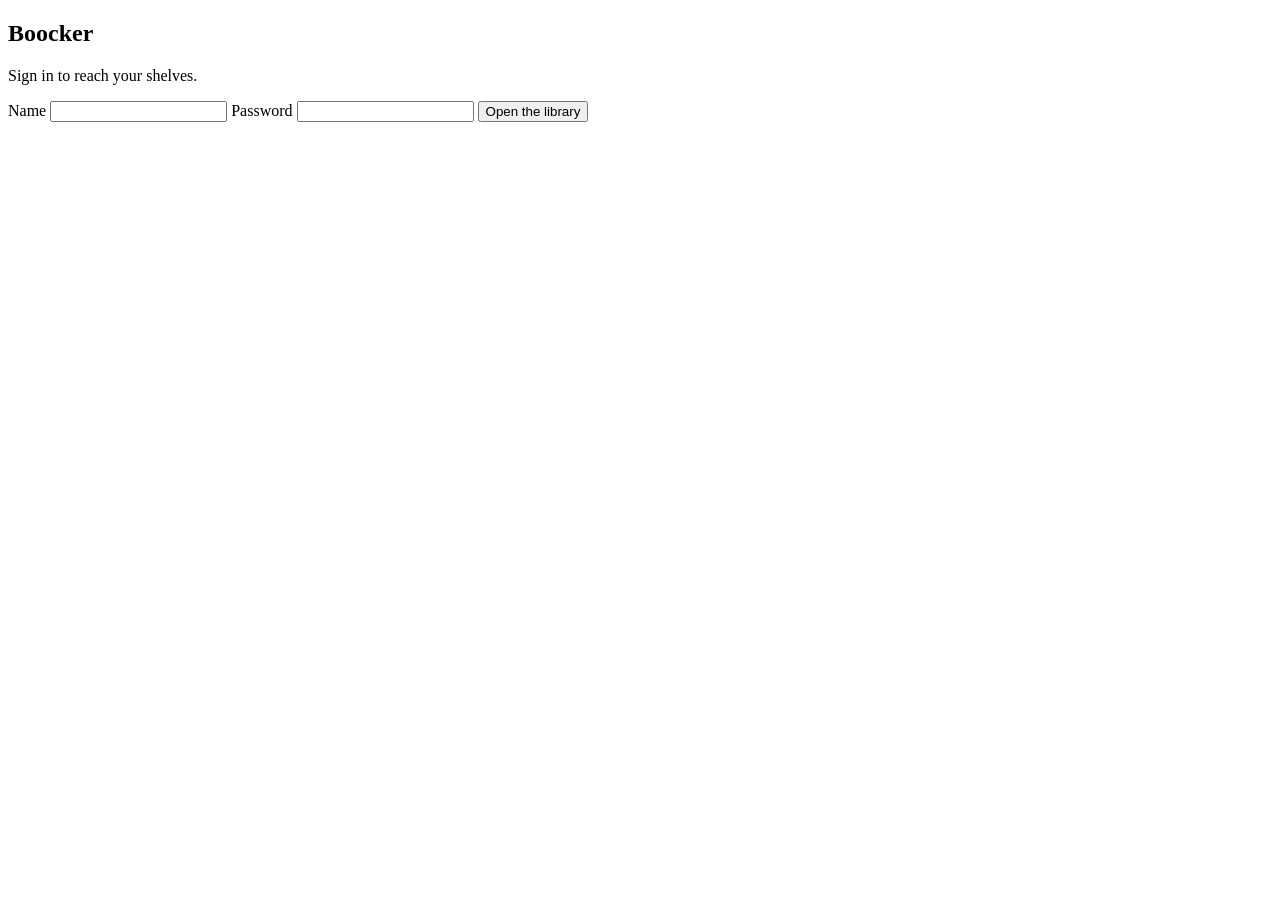
==== static/index.html @ 24751ae5 "design: create beautiful shark swim-up animation with text reveal" ====
<!DOCTYPE html>
<html lang="en">
<head>
<meta charset="utf-8">
<!-- viewport-fit=cover lets the app paint under the notch and home indicator -->
<meta name="viewport" content="width=device-width, initial-scale=1, viewport-fit=cover, maximum-scale=1">
<meta name="theme-color" content="#0a0612">
<meta name="description" content="A quiet place to keep every book you own, want and have read.">

<!-- Tells iOS to run this fullscreen once it is on the home screen -->
<meta name="apple-mobile-web-app-capable" content="yes">
<meta name="mobile-web-app-capable" content="yes">
<meta name="apple-mobile-web-app-status-bar-style" content="black-translucent">
<meta name="apple-mobile-web-app-title" content="Boocker">
<link rel="apple-touch-icon" href="/static/icons/icon-180.png">

<title>Boocker</title>
<link rel="manifest" href="/manifest.webmanifest">
<link rel="icon" href="/static/icons/icon-192.png">
<link rel="stylesheet" href="/static/css/style.css">
</head>
<body>

<!-- ===================================================================
     Splash: lemon shark swims up from the depths, carrying CherryStraw
     =================================================================== -->
<div id="splash">
  <div class="splash__scene">
    <!-- Shark swims upward -->
    <svg class="splash__shark" viewBox="0 0 100 220" aria-hidden="true" preserveAspectRatio="xMidYMid meet">
      <path d="M50 20 C70 30, 80 50, 82 80 C85 110, 75 140, 65 160 L70 170 C72 175, 68 178, 63 176 L58 165 C58 180, 50 200, 50 220 C50 200, 42 180, 42 165 L37 176 C32 178, 28 175, 30 170 L35 160 C25 140, 15 110, 18 80 C20 50, 30 30, 50 20 Z" fill="#5d8496" opacity="0.85"/>
      <path d="M50 60 L45 90 L55 90 Z" fill="#5d8496" opacity="0.85"/>
    </svg>
    
    <!-- Text reveals below shark as it rises -->
    <div class="splash__content">
      <h1 class="splash__brand" id="splashBrand">CherryStraw</h1>
      <p class="splash__dedication" id="splashDedication">With all my love, L.A.</p>
      <div class="splash__accent"></div>
    </div>
  </div>
</div>

<!-- ===================================================================
     Login
     =================================================================== -->
<div id="login" hidden>
  <div class="login__card">
    <h2 class="login__title">Boocker</h2>
    <p class="login__sub">Sign in to reach your shelves.</p>
    <label class="field">
      <span>Name</span>
      <input type="text" id="loginUser" autocomplete="username"
             autocapitalize="none" autocorrect="off" spellcheck="false">
    </label>
    <label class="field">
      <span>Password</span>
      <input type="password" id="loginPass" autocomplete="current-password">
    </label>
    <button class="btn btn--primary btn--block" id="loginBtn">Open the library</button>
    <p class="muted" id="loginError" style="margin-top:12px;color:var(--danger)" hidden></p>
  </div>
</div>

<!-- ===================================================================
     App
     =================================================================== -->
<div id="app" hidden>

  <header class="topbar">
    <h1 class="topbar__title" id="viewTitle">Library</h1>
    <button class="btn btn--sm btn--ghost" id="headerAction" hidden></button>
  </header>

  <!-- ---------- Library ---------- -->
  <section class="view" id="view-library">
    <label class="field">
      <input type="search" id="libSearch" placeholder="Search your shelves"
             autocapitalize="none" autocorrect="off">
    </label>

    <div class="row row--tight" style="margin-bottom:12px">
      <select id="libSort" class="grow" style="max-width:170px">
        <option value="recent">Recently added</option>
        <option value="title">Title A-Z</option>
        <option value="author">Author A-Z</option>
        <option value="rating">Highest rated</option>
        <option value="finished">Recently finished</option>
        <option value="year">Newest published</option>
        <option value="pages">Longest</option>
      </select>
      <button class="btn btn--sm" id="libViewToggle" title="Switch layout">Grid</button>
      <span class="muted grow" id="libCount" style="text-align:right"></span>
    </div>

    <div id="libFilters" style="margin-bottom:14px"></div>
    <div id="libBooks" class="books"></div>
  </section>

  <!-- ---------- Add ---------- -->
  <section class="view" id="view-add" hidden>
    <label class="field">
      <span>Search Open Library</span>
      <input type="search" id="addQuery" placeholder="Title, author, ISBN..."
             enterkeyhint="search">
    </label>

    <details class="advanced">
      <summary>Advanced search</summary>
      <div class="advanced__body">
        <div class="grid-2">
          <label class="field"><span>Title</span><input type="text" id="advTitle"></label>
          <label class="field"><span>Author</span><input type="text" id="advAuthor"></label>
          <label class="field"><span>Subject</span><input type="text" id="advSubject"></label>
          <label class="field"><span>Publisher</span><input type="text" id="advPublisher"></label>
          <label class="field"><span>ISBN</span><input type="text" id="advIsbn"></label>
          <label class="field"><span>Language</span>
            <select id="advLanguage">
              <option value="">Any</option>
              <option value="eng">English</option>
              <option value="spa">Spanish</option>
              <option value="fre">French</option>
              <option value="ger">German</option>
              <option value="por">Portuguese</option>
              <option value="ita">Italian</option>
              <option value="jpn">Japanese</option>
            </select>
          </label>
          <label class="field"><span>Published after</span><input type="number" id="advYearFrom" inputmode="numeric"></label>
          <label class="field"><span>Published before</span><input type="number" id="advYearTo" inputmode="numeric"></label>
        </div>
        <button class="btn btn--primary btn--block" id="advSearchBtn">Search these fields</button>
      </div>
    </details>

    <div class="row" style="margin-bottom:16px">
      <button class="btn btn--primary grow" id="addSearchBtn">Search</button>
      <button class="btn grow" id="addManualBtn">Add by hand</button>
    </div>

    <div id="addResults"></div>
  </section>

  <!-- ---------- Tags ---------- -->
  <section class="view" id="view-tags" hidden>
    <p class="muted" style="margin-top:0">
      Every tag here is yours to rename, recolour, move or delete &mdash; presets
      included. Categories marked <em>one only</em> let a book hold a single tag
      from that group, which is what sorts it onto one shelf.
    </p>
    <div class="row" style="margin:14px 0">
      <button class="btn btn--primary grow" id="newTagBtn">New tag</button>
      <button class="btn grow" id="newCategoryBtn">New category</button>
    </div>
    <div id="tagList"></div>
  </section>

  <!-- ---------- Stats ---------- -->
  <section class="view" id="view-stats" hidden>
    <div id="statsBody"></div>
  </section>

  <!-- ---------- Settings ---------- -->
  <section class="view" id="view-settings" hidden>
    <h3 class="section-title">Appearance</h3>
    <div class="row" style="margin-bottom:8px">
      <label class="field grow" style="margin:0">
        <span>Flame colour</span>
        <div class="row row--tight">
          <input type="color" id="accentPicker" value="#8a6fe8">
          <button class="btn btn--sm" data-accent="#8a6fe8">Chandelure</button>
          <button class="btn btn--sm" data-accent="#0e4a5e">Abyss</button>
          <button class="btn btn--sm" data-accent="#b96bff">Litwick</button>
        </div>
      </label>
    </div>
    <label class="row" style="gap:9px;margin:14px 0">
      <input type="checkbox" id="splashToggle" style="width:auto">
      <span>Show the opening screen each time</span>
    </label>

    <h3 class="section-title">Your library</h3>
    <div class="row">
      <button class="btn grow" id="exportCsvBtn">Export CSV</button>
      <button class="btn grow" id="exportJsonBtn">Backup JSON</button>
    </div>
    <label class="field" style="margin-top:12px">
      <span>Import a CSV</span>
      <input type="file" id="importFile" accept=".csv,text/csv">
    </label>
    <p class="muted">
      Columns from Goodreads exports are recognised automatically. Books already
      on your shelves are skipped rather than duplicated.
    </p>

    <h3 class="section-title">Account</h3>
    <div class="grid-2">
      <label class="field"><span>Current password</span><input type="password" id="pwCurrent" autocomplete="current-password"></label>
      <label class="field"><span>New password</span><input type="password" id="pwNew" autocomplete="new-password"></label>
    </div>
    <div class="row">
      <button class="btn grow" id="changePwBtn">Change password</button>
      <button class="btn btn--danger grow" id="logoutBtn">Sign out</button>
    </div>

    <p class="muted" style="margin-top:30px;text-align:center" id="settingsBrand"></p>
  </section>

  <!-- ---------- Tab bar ---------- -->
  <nav class="tabbar">
    <button class="tab is-on" data-view="library">
      <svg viewBox="0 0 24 24"><path d="M4 5.5A1.5 1.5 0 015.5 4H9v16H5.5A1.5 1.5 0 014 18.5zM10 4h3.5A1.5 1.5 0 0115 5.5v13a1.5 1.5 0 01-1.5 1.5H10z"/><path d="M16.4 5.6l2.6.7a1.5 1.5 0 011 1.9l-3.2 11.4"/></svg>
      Library
    </button>
    <button class="tab" data-view="add">
      <svg viewBox="0 0 24 24"><circle cx="11" cy="11" r="6.5"/><path d="M16 16l4.5 4.5M11 8.5v5M8.5 11h5"/></svg>
      Add
    </button>
    <button class="tab" data-view="tags">
      <svg viewBox="0 0 24 24"><path d="M4 11V5.5A1.5 1.5 0 015.5 4H11l8.2 8.2a1.6 1.6 0 010 2.3l-4.7 4.7a1.6 1.6 0 01-2.3 0z"/><circle cx="8" cy="8" r="1.3"/></svg>
      Tags
    </button>
    <button class="tab" data-view="stats">
      <svg viewBox="0 0 24 24"><path d="M4 20V10M10 20V4M16 20v-7M22 20H2"/></svg>
      Stats
    </button>
    <button class="tab" data-view="settings">
      <svg viewBox="0 0 24 24"><circle cx="12" cy="12" r="3"/><path d="M12 2.5v2.8M12 18.7v2.8M21.5 12h-2.8M5.3 12H2.5M18.7 5.3l-2 2M7.3 16.7l-2 2M18.7 18.7l-2-2M7.3 7.3l-2-2"/></svg>
      Settings
    </button>
  </nav>
</div>

<div id="modalRoot"></div>
<div id="toastRoot"></div>

<script src="/static/app.js" type="module"></script>
</body>
</html>
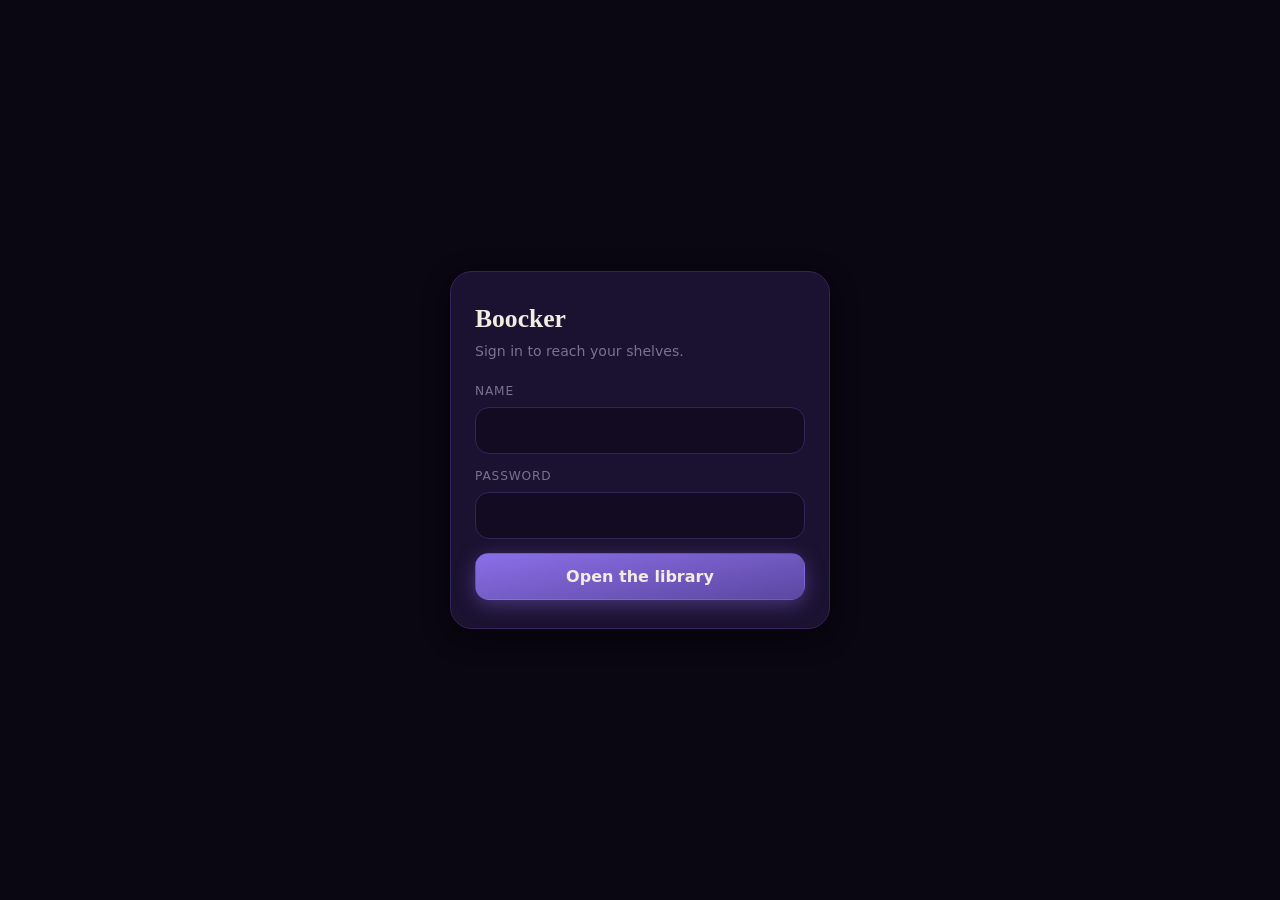
==== commit ece76374: "fix: always show splash screen on every reload and correct CSS path" ====
--- a/static/index.html
+++ b/static/index.html
@@ -17,7 +17,7 @@
 <title>Boocker</title>
 <link rel="manifest" href="/manifest.webmanifest">
 <link rel="icon" href="/static/icons/icon-192.png">
-<link rel="stylesheet" href="/static/css/style.css">
+<link rel="stylesheet" href="/static/style.css">
 </head>
 <body>
 
@@ -194,6 +194,14 @@
     </p>
 
     <h3 class="section-title">Account</h3>
+    <label class="field"><span>Change username</span>
+      <input type="text" id="pwUsername" placeholder="New username" autocapitalize="none" autocorrect="off">
+    </label>
+    <div class="grid-2">
+      <label class="field"><span>Current password</span><input type="password" id="pwCurrentForUsername" autocomplete="current-password"></label>
+    </div>
+    <button class="btn grow" id="changeUsernameBtn" style="margin-bottom:14px">Change username</button>
+
     <div class="grid-2">
       <label class="field"><span>Current password</span><input type="password" id="pwCurrent" autocomplete="current-password"></label>
       <label class="field"><span>New password</span><input type="password" id="pwNew" autocomplete="new-password"></label>
--- a/static/style.css
+++ b/static/style.css
@@ -0,0 +1,768 @@
+/* =========================================================================
+   CherryStraw Bookmark
+
+   Palette notes, so future edits stay coherent:
+   the Litwick line reads as a pale wax body, a violet-blue flame and two gold
+   eyes against near-black. That is exactly a dark interface: near-black paper,
+   violet as the single accent that means "active", gold reserved for ratings
+   and goals so it stays rare enough to feel like a highlight. The ocean only
+   appears on the splash and behind the empty states -- deep water, not a
+   beach.
+   ========================================================================= */
+
+:root {
+  /* Bodies -- Lampent and Chandelure are near-black with a violet cast. */
+  --abyss:       #0a0612;
+  --deep:        #120b21;
+  --surface:     #1b1130;
+  --surface-2:   #241a3f;
+  --line:        #33255a;
+
+  /* Flame. Overridable from Settings, hence the separate accent hooks. */
+  --flame:       #8a6fe8;
+  --flame-bright:#b9a2ff;
+  --flame-dim:   #5c47a0;
+  --flame-glow:  rgba(138, 111, 232, 0.40);
+
+  /* Gold eyes. Ratings and goal progress only. */
+  --ember:       #f5c842;
+  --ember-dim:   #8a7130;
+
+  /* Litwick's wax body becomes the text colour. */
+  --wax:         #f2ece1;
+  --wax-2:       #bdb0cc;
+  --wax-3:       #7d7091;
+
+  /* Deep water, for the splash and empty states. */
+  --abyssal:     #061e2a;
+  --current:     #0e4a5e;
+  --shark:       #5d8496;
+
+  --danger:      #ff5c6b;
+
+  --radius:      14px;
+  --radius-lg:   22px;
+  --pad:         16px;
+
+  --font-ui: -apple-system, BlinkMacSystemFont, "SF Pro Text", "Segoe UI",
+             system-ui, sans-serif;
+  --font-display: "Iowan Old Style", "Palatino Linotype", Palatino, Georgia,
+                  "Times New Roman", serif;
+
+  --shadow: 0 8px 28px rgba(0, 0, 0, 0.45);
+  --tabbar-h: 62px;
+}
+
+* { box-sizing: border-box; -webkit-tap-highlight-color: transparent; }
+
+html, body {
+  margin: 0;
+  padding: 0;
+  height: 100%;
+  background: var(--abyss);
+  color: var(--wax);
+  font-family: var(--font-ui);
+  font-size: 16px;
+  line-height: 1.45;
+  overscroll-behavior-y: none;
+}
+
+body {
+  /* Faint flame glow from the top, so the screen is never flat black. */
+  background-image:
+    radial-gradient(120% 60% at 50% -10%, rgba(138,111,232,0.16), transparent 62%),
+    radial-gradient(90% 50% at 50% 108%, rgba(14,74,94,0.18), transparent 60%);
+  background-attachment: fixed;
+}
+
+button, input, select, textarea {
+  font: inherit;
+  color: inherit;
+}
+
+a { color: var(--flame-bright); }
+
+/* Hide the screens that are not active. */
+[hidden] { display: none !important; }
+
+/* =========================================================================
+   Splash
+   ========================================================================= */
+
+#splash {
+  position: fixed;
+  inset: 0;
+  z-index: 100;
+  display: grid;
+  place-items: center;
+  background: linear-gradient(180deg, #061a26 0%, #040c16 50%, #0a0612 100%);
+  transition: opacity 500ms ease, visibility 500ms;
+}
+
+#splash.is-leaving { opacity: 0; visibility: hidden; }
+
+.splash__scene {
+  position: relative;
+  display: flex;
+  flex-direction: column;
+  align-items: center;
+  gap: 0;
+  width: 100%;
+  max-width: 300px;
+}
+
+/* Shark swims upward from bottom */
+.splash__shark {
+  width: 100px;
+  height: auto;
+  filter: drop-shadow(0 0 20px rgba(93, 132, 150, 0.5));
+  opacity: 0;
+  /* Swims up: starts at bottom of screen, ends at center-top */
+  animation: swimUp 4s cubic-bezier(0.25, 0.46, 0.45, 0.94) 0.3s forwards;
+}
+
+@keyframes swimUp {
+  0% {
+    opacity: 0;
+    transform: translateY(300px) scale(0.8);
+    filter: drop-shadow(0 0 20px rgba(93, 132, 150, 0));
+  }
+  20% {
+    opacity: 0.6;
+  }
+  50% {
+    opacity: 0.85;
+    transform: translateY(0) scale(1);
+    filter: drop-shadow(0 0 20px rgba(93, 132, 150, 0.5));
+  }
+  100% {
+    opacity: 0.85;
+    transform: translateY(-120px) scale(1);
+    filter: drop-shadow(0 0 20px rgba(93, 132, 150, 0.3));
+  }
+}
+
+/* Text content: brand and dedication */
+.splash__content {
+  display: flex;
+  flex-direction: column;
+  align-items: center;
+  gap: 0;
+  text-align: center;
+  padding: 0 24px;
+  opacity: 0;
+  animation: revealeContent 3.5s cubic-bezier(0.25, 0.46, 0.45, 0.94) 1.2s forwards;
+}
+
+@keyframes revealeContent {
+  0% {
+    opacity: 0;
+    transform: translateY(40px);
+    filter: blur(8px);
+  }
+  100% {
+    opacity: 1;
+    transform: translateY(0);
+    filter: blur(0);
+  }
+}
+
+.splash__brand {
+  font-family: var(--font-display);
+  font-size: clamp(2.2rem, 10vw, 3.2rem);
+  font-weight: 400;
+  letter-spacing: 0.015em;
+  margin: 0;
+  color: #f2ece1;
+  text-shadow: 0 2px 12px rgba(138, 111, 232, 0.2);
+}
+
+.splash__dedication {
+  font-family: var(--font-display);
+  font-style: italic;
+  font-size: clamp(0.85rem, 3vw, 0.95rem);
+  font-weight: 300;
+  margin: 8px 0 0;
+  color: rgba(224, 236, 240, 0.65);
+  letter-spacing: 0.01em;
+}
+
+/* Small violet accent line */
+.splash__accent {
+  width: 40px;
+  height: 1px;
+  background: linear-gradient(90deg, transparent, var(--flame), transparent);
+  margin-top: 16px;
+  opacity: 0;
+  animation: revealeContent 3.5s cubic-bezier(0.25, 0.46, 0.45, 0.94) 1.8s forwards;
+}
+
+@media (prefers-reduced-motion: reduce) {
+  .splash__shark,
+  .splash__content {
+    animation: none;
+    opacity: 1;
+    transform: none;
+    filter: none;
+  }
+  .splash__accent { opacity: 1; }
+}
+
+/* =========================================================================
+   Login
+   ========================================================================= */
+
+#login {
+  position: fixed;
+  inset: 0;
+  z-index: 60;
+  display: grid;
+  place-items: center;
+  padding: 24px;
+  background: var(--abyss);
+}
+
+.login__card {
+  width: min(380px, 100%);
+  background: var(--surface);
+  border: 1px solid var(--line);
+  border-radius: var(--radius-lg);
+  padding: 28px 24px;
+  box-shadow: var(--shadow);
+}
+
+.login__title {
+  font-family: var(--font-display);
+  font-size: 1.6rem;
+  margin: 0 0 4px;
+}
+
+.login__sub { color: var(--wax-3); font-size: 0.88rem; margin: 0 0 22px; }
+
+/* =========================================================================
+   App shell
+   ========================================================================= */
+
+#app { min-height: 100%; padding-bottom: calc(var(--tabbar-h) + env(safe-area-inset-bottom)); }
+
+.topbar {
+  position: sticky;
+  top: 0;
+  z-index: 20;
+  display: flex;
+  align-items: center;
+  gap: 10px;
+  padding: calc(env(safe-area-inset-top) + 12px) var(--pad) 12px;
+  background: rgba(10, 6, 18, 0.82);
+  backdrop-filter: saturate(150%) blur(14px);
+  -webkit-backdrop-filter: saturate(150%) blur(14px);
+  border-bottom: 1px solid var(--line);
+}
+
+.topbar__title {
+  font-family: var(--font-display);
+  font-size: 1.3rem;
+  margin: 0;
+  flex: 1;
+  min-width: 0;
+  overflow: hidden;
+  text-overflow: ellipsis;
+  white-space: nowrap;
+}
+
+.view { padding: var(--pad); max-width: 900px; margin: 0 auto; }
+
+/* =========================================================================
+   Controls
+   ========================================================================= */
+
+.field { display: block; margin-bottom: 14px; }
+.field > span {
+  display: block;
+  font-size: 0.76rem;
+  text-transform: uppercase;
+  letter-spacing: 0.07em;
+  color: var(--wax-3);
+  margin-bottom: 6px;
+}
+
+input[type="text"], input[type="search"], input[type="password"],
+input[type="number"], input[type="date"], input[type="url"],
+select, textarea {
+  width: 100%;
+  padding: 11px 13px;
+  background: var(--deep);
+  border: 1px solid var(--line);
+  border-radius: var(--radius);
+  outline: none;
+  transition: border-color 140ms ease, box-shadow 140ms ease;
+  /* 16px minimum stops iOS Safari zooming on focus. */
+  font-size: 16px;
+}
+
+input:focus, select:focus, textarea:focus {
+  border-color: var(--flame);
+  box-shadow: 0 0 0 3px var(--flame-glow);
+}
+
+textarea { min-height: 96px; resize: vertical; }
+
+input[type="color"] {
+  width: 46px;
+  height: 38px;
+  padding: 2px;
+  background: var(--deep);
+  border: 1px solid var(--line);
+  border-radius: 10px;
+}
+
+.btn {
+  display: inline-flex;
+  align-items: center;
+  justify-content: center;
+  gap: 7px;
+  padding: 11px 17px;
+  min-height: 44px;          /* Apple's minimum touch target. */
+  border: 1px solid var(--line);
+  border-radius: var(--radius);
+  background: var(--surface-2);
+  color: var(--wax);
+  cursor: pointer;
+  font-weight: 560;
+  transition: transform 90ms ease, background 140ms ease, border-color 140ms ease;
+}
+
+.btn:active { transform: scale(0.975); }
+.btn:disabled { opacity: 0.45; cursor: default; }
+
+.btn--primary {
+  background: linear-gradient(170deg, var(--flame), var(--flame-dim));
+  border-color: transparent;
+  box-shadow: 0 5px 20px var(--flame-glow);
+}
+
+.btn--ghost { background: transparent; }
+.btn--danger { border-color: rgba(255, 92, 107, 0.45); color: var(--danger); background: transparent; }
+.btn--sm { padding: 7px 12px; min-height: 36px; font-size: 0.86rem; }
+.btn--block { width: 100%; }
+
+.row { display: flex; gap: 10px; flex-wrap: wrap; align-items: center; }
+.row--tight { gap: 6px; }
+.grow { flex: 1; min-width: 0; }
+
+/* =========================================================================
+   Tag chips
+   ========================================================================= */
+
+.chip {
+  --chip: var(--flame);
+  display: inline-flex;
+  align-items: center;
+  gap: 6px;
+  padding: 5px 11px;
+  border-radius: 999px;
+  font-size: 0.8rem;
+  font-weight: 560;
+  line-height: 1.3;
+  cursor: pointer;
+  user-select: none;
+  /* The tag's own colour, softened into a tinted pill. */
+  color: var(--chip);
+  background: color-mix(in srgb, var(--chip) 15%, transparent);
+  border: 1px solid color-mix(in srgb, var(--chip) 42%, transparent);
+  transition: background 140ms ease, transform 90ms ease;
+}
+
+.chip:active { transform: scale(0.95); }
+
+.chip.is-on {
+  background: color-mix(in srgb, var(--chip) 84%, #08040f);
+  color: #0d0718;
+  border-color: transparent;
+  box-shadow: 0 0 16px color-mix(in srgb, var(--chip) 38%, transparent);
+}
+
+.chip__dot {
+  width: 7px;
+  height: 7px;
+  border-radius: 50%;
+  background: currentColor;
+  flex: none;
+}
+
+.chip__count {
+  font-variant-numeric: tabular-nums;
+  opacity: 0.7;
+  font-size: 0.74rem;
+}
+
+/* =========================================================================
+   Category blocks -- this is the "sorted into categories" view
+   ========================================================================= */
+
+.category {
+  background: var(--surface);
+  border: 1px solid var(--line);
+  border-radius: var(--radius-lg);
+  padding: 16px;
+  margin-bottom: 14px;
+}
+
+.category__head {
+  display: flex;
+  align-items: baseline;
+  gap: 9px;
+  margin-bottom: 4px;
+}
+
+.category__name {
+  font-family: var(--font-display);
+  font-size: 1.1rem;
+  margin: 0;
+}
+
+.category__badge {
+  font-size: 0.66rem;
+  text-transform: uppercase;
+  letter-spacing: 0.08em;
+  color: var(--flame-bright);
+  border: 1px solid var(--flame-dim);
+  border-radius: 999px;
+  padding: 2px 8px;
+}
+
+.category__desc { color: var(--wax-3); font-size: 0.82rem; margin: 0 0 12px; }
+.category__tags { display: flex; flex-wrap: wrap; gap: 8px; }
+
+/* =========================================================================
+   Book cards
+   ========================================================================= */
+
+.books { display: grid; gap: 12px; }
+.books--grid { grid-template-columns: repeat(auto-fill, minmax(150px, 1fr)); }
+
+.book {
+  display: flex;
+  gap: 13px;
+  padding: 12px;
+  background: var(--surface);
+  border: 1px solid var(--line);
+  border-radius: var(--radius);
+  cursor: pointer;
+  transition: border-color 150ms ease, transform 110ms ease;
+}
+
+.book:active { transform: scale(0.99); }
+.book:hover { border-color: var(--flame-dim); }
+
+.books--grid .book { flex-direction: column; gap: 9px; }
+
+.book__cover {
+  flex: none;
+  width: 62px;
+  aspect-ratio: 2 / 3;
+  border-radius: 7px;
+  object-fit: cover;
+  background:
+    linear-gradient(150deg, var(--surface-2), var(--deep));
+  border: 1px solid var(--line);
+}
+
+.books--grid .book__cover { width: 100%; }
+
+.book__body { min-width: 0; flex: 1; }
+
+.book__title {
+  font-family: var(--font-display);
+  font-size: 1rem;
+  margin: 0 0 2px;
+  line-height: 1.25;
+  display: -webkit-box;
+  -webkit-line-clamp: 2;
+  -webkit-box-orient: vertical;
+  overflow: hidden;
+}
+
+.book__author {
+  color: var(--wax-3);
+  font-size: 0.82rem;
+  margin: 0 0 8px;
+  overflow: hidden;
+  text-overflow: ellipsis;
+  white-space: nowrap;
+}
+
+.book__tags { display: flex; flex-wrap: wrap; gap: 5px; margin-top: 7px; }
+
+.book__tag {
+  font-size: 0.68rem;
+  padding: 2px 8px;
+  border-radius: 999px;
+  font-weight: 600;
+}
+
+/* Rating: gold, and only gold. */
+.stars { color: var(--ember); font-size: 0.85rem; letter-spacing: 0.06em; }
+.stars--empty { color: var(--wax-3); }
+
+.progress {
+  height: 4px;
+  border-radius: 4px;
+  background: var(--deep);
+  overflow: hidden;
+  margin-top: 8px;
+}
+
+.progress__fill {
+  height: 100%;
+  border-radius: 4px;
+  background: linear-gradient(90deg, var(--flame-dim), var(--flame-bright));
+  transition: width 320ms cubic-bezier(0.2, 0.7, 0.2, 1);
+}
+
+/* =========================================================================
+   Search results / candidate confirmation
+   ========================================================================= */
+
+.candidate {
+  display: flex;
+  gap: 12px;
+  padding: 12px;
+  border: 1px solid var(--line);
+  border-radius: var(--radius);
+  background: var(--surface);
+  margin-bottom: 10px;
+}
+
+.candidate--best {
+  border-color: var(--flame);
+  box-shadow: 0 0 0 1px var(--flame-dim), 0 6px 24px var(--flame-glow);
+}
+
+.candidate__score {
+  font-size: 0.68rem;
+  text-transform: uppercase;
+  letter-spacing: 0.08em;
+  color: var(--flame-bright);
+  margin-bottom: 4px;
+}
+
+details.advanced {
+  border: 1px solid var(--line);
+  border-radius: var(--radius);
+  background: var(--surface);
+  padding: 0 14px;
+  margin-bottom: 14px;
+}
+
+details.advanced > summary {
+  cursor: pointer;
+  padding: 13px 0;
+  font-weight: 600;
+  list-style: none;
+  display: flex;
+  align-items: center;
+  gap: 8px;
+}
+
+details.advanced > summary::-webkit-details-marker { display: none; }
+details.advanced > summary::before {
+  content: "\25B8";
+  color: var(--flame);
+  transition: transform 180ms ease;
+}
+details.advanced[open] > summary::before { transform: rotate(90deg); }
+details.advanced > .advanced__body { padding-bottom: 14px; }
+
+.grid-2 { display: grid; grid-template-columns: 1fr 1fr; gap: 10px; }
+
+/* =========================================================================
+   Stats
+   ========================================================================= */
+
+.stat-grid {
+  display: grid;
+  grid-template-columns: repeat(auto-fit, minmax(128px, 1fr));
+  gap: 10px;
+  margin-bottom: 18px;
+}
+
+.stat {
+  background: var(--surface);
+  border: 1px solid var(--line);
+  border-radius: var(--radius);
+  padding: 14px;
+}
+
+.stat__value {
+  font-family: var(--font-display);
+  font-size: 1.75rem;
+  line-height: 1.1;
+  font-variant-numeric: tabular-nums;
+}
+
+.stat__label {
+  font-size: 0.72rem;
+  text-transform: uppercase;
+  letter-spacing: 0.07em;
+  color: var(--wax-3);
+  margin-top: 4px;
+}
+
+.goal-ring {
+  display: flex;
+  align-items: center;
+  gap: 16px;
+  background: var(--surface);
+  border: 1px solid var(--line);
+  border-radius: var(--radius-lg);
+  padding: 18px;
+  margin-bottom: 18px;
+}
+
+.bars { display: grid; gap: 7px; }
+.bar { display: grid; grid-template-columns: 34px 1fr 28px; gap: 9px; align-items: center; font-size: 0.76rem; }
+.bar__track { height: 9px; background: var(--deep); border-radius: 5px; overflow: hidden; }
+.bar__fill { height: 100%; background: linear-gradient(90deg, var(--flame-dim), var(--flame)); border-radius: 5px; }
+.bar__n { text-align: right; color: var(--wax-3); font-variant-numeric: tabular-nums; }
+
+/* =========================================================================
+   Modal
+   ========================================================================= */
+
+.modal {
+  position: fixed;
+  inset: 0;
+  z-index: 70;
+  display: flex;
+  align-items: flex-end;
+  justify-content: center;
+  background: rgba(4, 2, 9, 0.72);
+  backdrop-filter: blur(6px);
+  -webkit-backdrop-filter: blur(6px);
+}
+
+.modal__panel {
+  width: min(640px, 100%);
+  max-height: 92vh;
+  overflow-y: auto;
+  -webkit-overflow-scrolling: touch;
+  background: var(--deep);
+  border: 1px solid var(--line);
+  border-radius: var(--radius-lg) var(--radius-lg) 0 0;
+  padding: 20px var(--pad) calc(28px + env(safe-area-inset-bottom));
+  animation: slide-up 280ms cubic-bezier(0.2, 0.8, 0.25, 1);
+}
+
+@media (min-width: 720px) {
+  .modal { align-items: center; }
+  .modal__panel { border-radius: var(--radius-lg); }
+}
+
+@keyframes slide-up {
+  from { transform: translateY(26px); opacity: 0; }
+  to   { transform: none; opacity: 1; }
+}
+
+.modal__grab {
+  width: 38px;
+  height: 4px;
+  border-radius: 4px;
+  background: var(--line);
+  margin: 0 auto 16px;
+}
+
+/* =========================================================================
+   Tab bar
+   ========================================================================= */
+
+.tabbar {
+  position: fixed;
+  left: 0; right: 0; bottom: 0;
+  z-index: 40;
+  display: grid;
+  grid-template-columns: repeat(5, 1fr);
+  height: calc(var(--tabbar-h) + env(safe-area-inset-bottom));
+  padding-bottom: env(safe-area-inset-bottom);
+  background: rgba(13, 8, 24, 0.90);
+  backdrop-filter: saturate(160%) blur(16px);
+  -webkit-backdrop-filter: saturate(160%) blur(16px);
+  border-top: 1px solid var(--line);
+}
+
+.tab {
+  display: flex;
+  flex-direction: column;
+  align-items: center;
+  justify-content: center;
+  gap: 3px;
+  border: 0;
+  background: none;
+  color: var(--wax-3);
+  font-size: 0.64rem;
+  letter-spacing: 0.04em;
+  cursor: pointer;
+  transition: color 150ms ease;
+}
+
+.tab svg { width: 21px; height: 21px; fill: none; stroke: currentColor; stroke-width: 1.7; }
+.tab.is-on { color: var(--flame-bright); }
+.tab.is-on svg { filter: drop-shadow(0 0 7px var(--flame-glow)); }
+
+/* =========================================================================
+   Empty states, toasts, misc
+   ========================================================================= */
+
+.empty {
+  text-align: center;
+  padding: 52px 20px;
+  color: var(--wax-3);
+}
+
+.empty__wave {
+  width: 86px;
+  margin: 0 auto 14px;
+  display: block;
+  stroke: var(--current);
+  fill: none;
+  stroke-width: 2.5;
+  opacity: 0.85;
+}
+
+.empty h3 { font-family: var(--font-display); color: var(--wax-2); margin: 0 0 6px; font-weight: 500; }
+
+.toast {
+  position: fixed;
+  left: 50%;
+  bottom: calc(var(--tabbar-h) + env(safe-area-inset-bottom) + 14px);
+  transform: translateX(-50%);
+  z-index: 90;
+  padding: 11px 18px;
+  border-radius: 999px;
+  background: var(--surface-2);
+  border: 1px solid var(--line);
+  box-shadow: var(--shadow);
+  font-size: 0.86rem;
+  max-width: calc(100vw - 32px);
+  animation: slide-up 220ms ease;
+}
+
+.toast--error { border-color: rgba(255, 92, 107, 0.5); color: #ffc7cc; }
+
+.muted { color: var(--wax-3); font-size: 0.84rem; }
+.spinner {
+  width: 18px; height: 18px;
+  border: 2px solid var(--line);
+  border-top-color: var(--flame);
+  border-radius: 50%;
+  animation: spin 720ms linear infinite;
+  display: inline-block;
+}
+@keyframes spin { to { transform: rotate(360deg); } }
+
+.section-title {
+  font-family: var(--font-display);
+  font-size: 1.05rem;
+  margin: 22px 0 10px;
+}
+.section-title:first-child { margin-top: 0; }
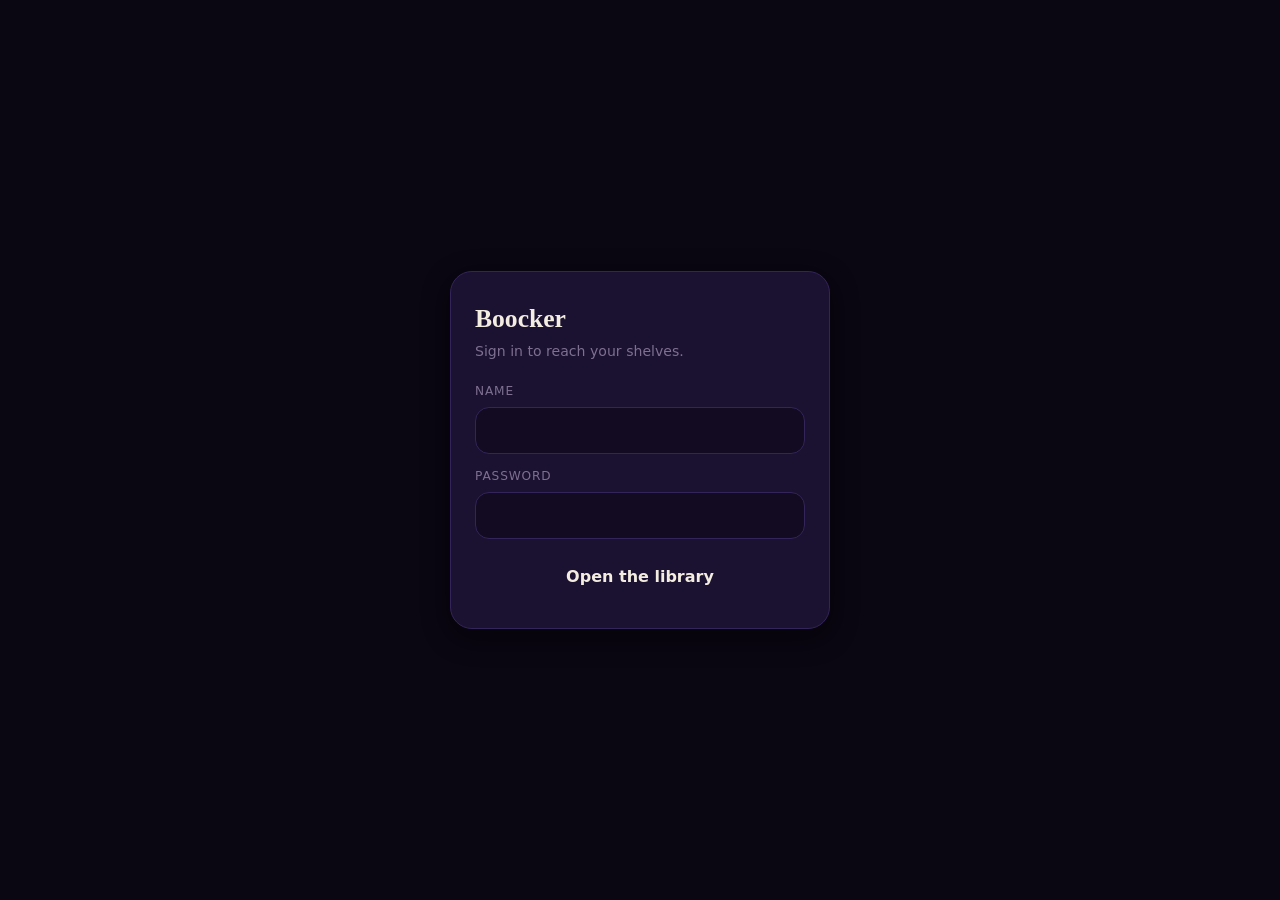
==== commit db1e6f4b: "feat: separate accent from flame color, add db reset button in settings, fix default credentials" ====
--- a/static/index.html
+++ b/static/index.html
@@ -22,21 +22,22 @@
 <body>
 
 <!-- ===================================================================
-     Splash: lemon shark swims up from the depths, carrying CherryStraw
+     Transition: lemon shark swims up when entering the app
      =================================================================== -->
-<div id="splash">
-  <div class="splash__scene">
+<div id="transition" hidden>
+  <div class="transition__scene">
     <!-- Shark swims upward -->
-    <svg class="splash__shark" viewBox="0 0 100 220" aria-hidden="true" preserveAspectRatio="xMidYMid meet">
+    <svg class="transition__shark" viewBox="0 0 100 220" aria-hidden="true" preserveAspectRatio="xMidYMid meet">
       <path d="M50 20 C70 30, 80 50, 82 80 C85 110, 75 140, 65 160 L70 170 C72 175, 68 178, 63 176 L58 165 C58 180, 50 200, 50 220 C50 200, 42 180, 42 165 L37 176 C32 178, 28 175, 30 170 L35 160 C25 140, 15 110, 18 80 C20 50, 30 30, 50 20 Z" fill="#5d8496" opacity="0.85"/>
       <path d="M50 60 L45 90 L55 90 Z" fill="#5d8496" opacity="0.85"/>
     </svg>
     
     <!-- Text reveals below shark as it rises -->
-    <div class="splash__content">
-      <h1 class="splash__brand" id="splashBrand">CherryStraw</h1>
-      <p class="splash__dedication" id="splashDedication">With all my love, L.A.</p>
-      <div class="splash__accent"></div>
+    <div class="transition__content">
+      <h1 class="transition__brand" id="transitionBrand">Boocker</h1>
+      <p class="transition__subtitle" id="transitionSubtitle"></p>
+      <p class="transition__dedication" id="transitionDedication"></p>
+      <div class="transition__accent"></div>
     </div>
   </div>
 </div>
@@ -174,10 +175,6 @@
         </div>
       </label>
     </div>
-    <label class="row" style="gap:9px;margin:14px 0">
-      <input type="checkbox" id="splashToggle" style="width:auto">
-      <span>Show the opening screen each time</span>
-    </label>
 
     <h3 class="section-title">Your library</h3>
     <div class="row">
@@ -210,6 +207,12 @@
       <button class="btn grow" id="changePwBtn">Change password</button>
       <button class="btn btn--danger grow" id="logoutBtn">Sign out</button>
     </div>
+
+    <h3 class="section-title" style="margin-top:28px;border-top:1px solid var(--line);padding-top:28px">Danger Zone</h3>
+    <p class="muted">
+      Reset your entire library back to zero. This will delete all books and tags.
+    </p>
+    <button class="btn btn--danger grow" id="resetDbBtn">Reset database</button>
 
     <p class="muted" style="margin-top:30px;text-align:center" id="settingsBrand"></p>
   </section>
--- a/static/style.css
+++ b/static/style.css
@@ -6,7 +6,7 @@
    eyes against near-black. That is exactly a dark interface: near-black paper,
    violet as the single accent that means "active", gold reserved for ratings
    and goals so it stays rare enough to feel like a highlight. The ocean only
-   appears on the splash and behind the empty states -- deep water, not a
+   appears on the transition and behind the empty states -- deep water, not a
    beach.
    ========================================================================= */
 
@@ -33,7 +33,7 @@
   --wax-2:       #bdb0cc;
   --wax-3:       #7d7091;
 
-  /* Deep water, for the splash and empty states. */
+  /* Deep water, for the transition and empty states. */
   --abyssal:     #061e2a;
   --current:     #0e4a5e;
   --shark:       #5d8496;
@@ -86,10 +86,10 @@
 [hidden] { display: none !important; }
 
 /* =========================================================================
-   Splash
-   ========================================================================= */
-
-#splash {
+   Transition: shark animation between login and app
+   ========================================================================= */
+
+#transition {
   position: fixed;
   inset: 0;
   z-index: 100;
@@ -99,51 +99,54 @@
   transition: opacity 500ms ease, visibility 500ms;
 }
 
-#splash.is-leaving { opacity: 0; visibility: hidden; }
-
-.splash__scene {
+#transition.is-leaving { opacity: 0; visibility: hidden; }
+
+.transition__scene {
   position: relative;
   display: flex;
   flex-direction: column;
   align-items: center;
+  justify-content: center;
   gap: 0;
   width: 100%;
+  height: 100vh;
   max-width: 300px;
+  margin: 0 auto;
 }
 
 /* Shark swims upward from bottom */
-.splash__shark {
-  width: 100px;
+.transition__shark {
+  width: clamp(140px, 35vw, 200px);
   height: auto;
-  filter: drop-shadow(0 0 20px rgba(93, 132, 150, 0.5));
+  filter: drop-shadow(0 0 24px rgba(93, 132, 150, 0.6));
   opacity: 0;
   /* Swims up: starts at bottom of screen, ends at center-top */
-  animation: swimUp 4s cubic-bezier(0.25, 0.46, 0.45, 0.94) 0.3s forwards;
+  animation: swimUp 3.8s cubic-bezier(0.25, 0.46, 0.45, 0.94) 0.2s forwards;
 }
 
 @keyframes swimUp {
   0% {
     opacity: 0;
-    transform: translateY(300px) scale(0.8);
+    transform: translateY(350px) scale(0.7);
     filter: drop-shadow(0 0 20px rgba(93, 132, 150, 0));
   }
-  20% {
-    opacity: 0.6;
+  15% {
+    opacity: 0.7;
   }
-  50% {
-    opacity: 0.85;
+  45% {
+    opacity: 0.9;
     transform: translateY(0) scale(1);
-    filter: drop-shadow(0 0 20px rgba(93, 132, 150, 0.5));
+    filter: drop-shadow(0 0 24px rgba(93, 132, 150, 0.6));
   }
   100% {
-    opacity: 0.85;
-    transform: translateY(-120px) scale(1);
-    filter: drop-shadow(0 0 20px rgba(93, 132, 150, 0.3));
+    opacity: 0.9;
+    transform: translateY(-100px) scale(1);
+    filter: drop-shadow(0 0 20px rgba(93, 132, 150, 0.4));
   }
 }
 
 /* Text content: brand and dedication */
-.splash__content {
+.transition__content {
   display: flex;
   flex-direction: column;
   align-items: center;
@@ -151,7 +154,7 @@
   text-align: center;
   padding: 0 24px;
   opacity: 0;
-  animation: revealeContent 3.5s cubic-bezier(0.25, 0.46, 0.45, 0.94) 1.2s forwards;
+  animation: revealeContent 2s cubic-bezier(0.25, 0.46, 0.45, 0.94) 0.6s forwards;
 }
 
 @keyframes revealeContent {
@@ -167,7 +170,7 @@
   }
 }
 
-.splash__brand {
+.transition__brand {
   font-family: var(--font-display);
   font-size: clamp(2.2rem, 10vw, 3.2rem);
   font-weight: 400;
@@ -177,35 +180,49 @@
   text-shadow: 0 2px 12px rgba(138, 111, 232, 0.2);
 }
 
-.splash__dedication {
+.transition__subtitle {
+  font-family: var(--font-display);
+  font-size: clamp(1rem, 4vw, 1.15rem);
+  font-weight: 400;
+  margin: 12px 0 0;
+  color: #e0ecf0;
+  letter-spacing: 0.008em;
+  text-shadow: 0 2px 12px rgba(138, 111, 232, 0.3);
+  opacity: 0;
+  animation: revealeContent 2s cubic-bezier(0.25, 0.46, 0.45, 0.94) 0.8s forwards;
+}
+
+.transition__dedication {
   font-family: var(--font-display);
   font-style: italic;
   font-size: clamp(0.85rem, 3vw, 0.95rem);
   font-weight: 300;
   margin: 8px 0 0;
-  color: rgba(224, 236, 240, 0.65);
+  color: #c4d4dc;
   letter-spacing: 0.01em;
+  opacity: 0;
+  animation: revealeContent 2s cubic-bezier(0.25, 0.46, 0.45, 0.94) 1.0s forwards;
 }
 
 /* Small violet accent line */
-.splash__accent {
+.transition__accent {
   width: 40px;
   height: 1px;
   background: linear-gradient(90deg, transparent, var(--flame), transparent);
   margin-top: 16px;
   opacity: 0;
-  animation: revealeContent 3.5s cubic-bezier(0.25, 0.46, 0.45, 0.94) 1.8s forwards;
+  animation: revealeContent 2s cubic-bezier(0.25, 0.46, 0.45, 0.94) 1.4s forwards;
 }
 
 @media (prefers-reduced-motion: reduce) {
-  .splash__shark,
-  .splash__content {
+  .transition__shark,
+  .transition__content {
     animation: none;
     opacity: 1;
     transform: none;
     filter: none;
   }
-  .splash__accent { opacity: 1; }
+  .transition__accent { opacity: 1; }
 }
 
 /* =========================================================================
@@ -336,9 +353,9 @@
 .btn:disabled { opacity: 0.45; cursor: default; }
 
 .btn--primary {
-  background: linear-gradient(170deg, var(--flame), var(--flame-dim));
+  background: linear-gradient(170deg, var(--accent), color-mix(in srgb, var(--accent) 60%, #000));
   border-color: transparent;
-  box-shadow: 0 5px 20px var(--flame-glow);
+  box-shadow: 0 5px 20px color-mix(in srgb, var(--accent) 25%, transparent);
 }
 
 .btn--ghost { background: transparent; }
@@ -355,7 +372,7 @@
    ========================================================================= */
 
 .chip {
-  --chip: var(--flame);
+  --chip: var(--accent);
   display: inline-flex;
   align-items: center;
   gap: 6px;
